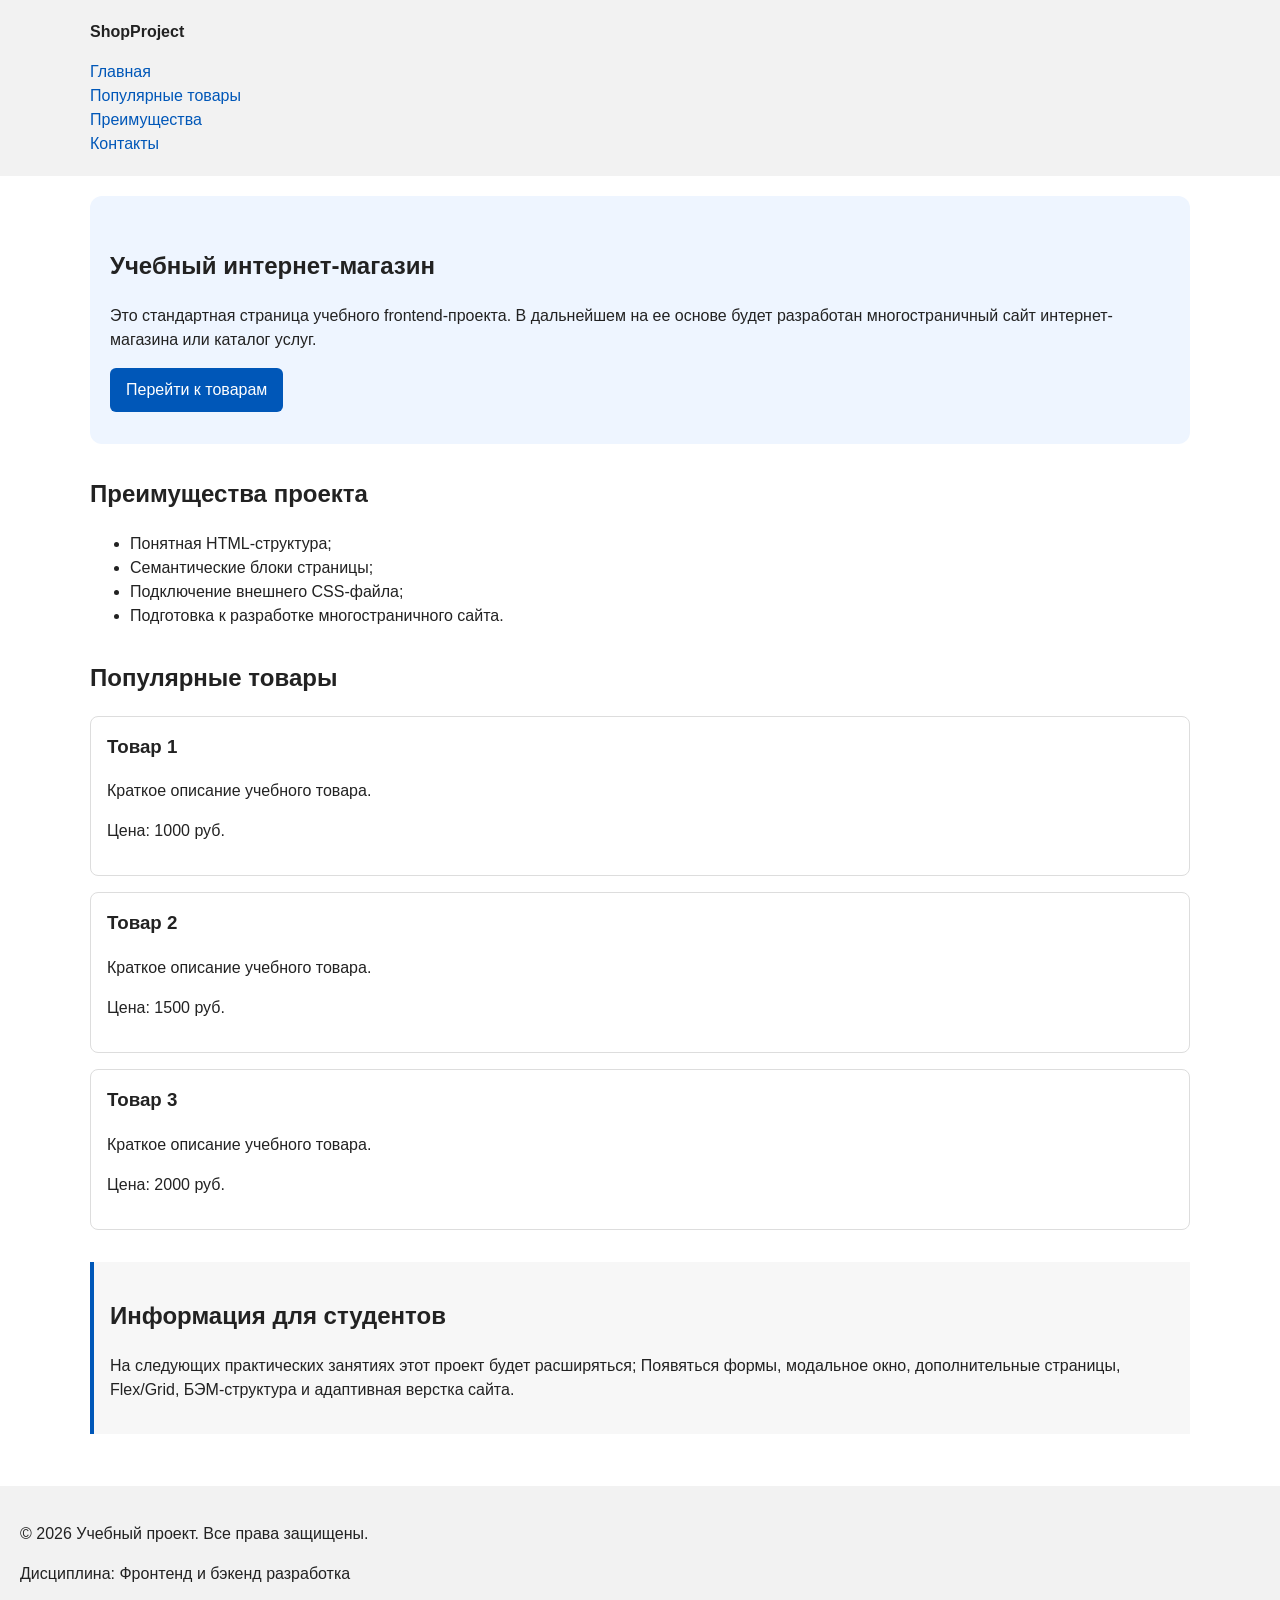
==== index.html @ 4357ee32 "feat: add semantic HTML structure and base CSS styles." ====
<!DOCTYPE html>
<html lang="ru">
<head>
    <meta charset="UTF-8">
    <meta name="viewport" content="width=device-width, initial-scale=1.0">
    <title>Каталог товаров</title>
    <link rel="stylesheet" href="css/style.css">
</head>
<body>
    <header>
        <div class="site-header">
            <a class="site-logo" href="index.html">ShopProject</a>
            <nav class="site-nav" aria-label="Основная навигация">
                <ul class="site-nav list">
                    <li><a href="index.html">Главная</a></li>
                    <li><a href="#popular">Популярные товары</a></li>
                    <li><a href="#advantages">Преимущества</a></li>
                    <li><a href="#contacts">Контакты</a></li>
                </ul>
            </nav>
        </div>
    </header>
    <main>
        <section class="hero">
            <h1>
                Учебный интернет-магазин
            </h1>
            <p>
                Это стандартная страница учебного frontend-проекта. В дальнейшем на ее основе будет разработан многостраничный сайт интернет-магазина или каталог услуг.
            </p>
            <a class="button" href="#popular">Перейти к товарам</a>
        </section>
        <section class="section" id="advantages">
            <h2>Преимущества проекта</h2>
            <ul class="advantages-list">
                <li>Понятная HTML-структура;</li>
                <li>Семантические блоки страницы;</li>
                <li>Подключение внешнего CSS-файла;</li>
                <li>Подготовка к разработке многостраничного сайта.</li>

            </ul>
        </section>
        <section class="section" id="popular">
            <h2>Популярные товары</h2>
            <article class="product-card">
                <h3>Товар 1</h3>
                <p>Краткое описание учебного товара.</p>
                <p>Цена: 1000 руб.</p>
            </article>
            <article class="product-card">
                <h3>Товар 2</h3>
                <p>Краткое описание учебного товара.</p>
                <p>Цена: 1500 руб.</p>
            </article>
            <article class="product-card">
                <h3>Товар 3</h3>
                <p>Краткое описание учебного товара.</p>
                <p>Цена: 2000 руб.</p>
            </article>
        </section>
        <aside class="aside-info">
            <h2>Информация для студентов</h2>
            <p>
                На следующих практических занятиях этот проект будет расширяться; Появяться формы, модальное окно, дополнительные страницы, Flex/Grid, БЭМ-структура и адаптивная верстка сайта.
            </p>
        </aside>
    </main>
    <footer id="contacts">
        <p>&copy; 2026 Учебный проект. Все права защищены.</p>
        <p>Дисциплина: Фронтенд и бэкенд разработка</p>
    </footer>
</body>
</html>
---- css/style.css ----
/* 
Универсальное правило для всех элементов страницы. 
Border-box делает рассчет размеров элементов более понятным: 
width включает в себя content, padding и border.
*/
* {
    box-sizing: border-box;
}

body {
    margin: 0;
    font-family: Arial, sans-serif;
    line-height: 1.5;
    color: #222;
    background-color: #fff;
    
}

header,
main, 
footer {
    padding: 20px;
}

header{
    background-color: #f2f2f2;

}

footer{
    background-color: #f2f2f2;
}


.site-header{
    max-width: 1100px;
    margin: 0 auto;
}

.site-logo{
    font-weight: bold;
    text-decoration: none;
    color: #222222;
}

.site-nav.list{
    padding: 0;
    margin: 16px 0 0;
    list-style: none;
}

.site-nav.list a{
    color: #0057b8;
    text-decoration: none;
}

.site-nav.list a:hover{
    text-decoration: underline;
}

.hero{
    max-width: 1100px;
    margin: 0 auto 32px;
    padding: 32px 20px;
    background-color: #eef5ff;
    border-radius: 12px;
}

.section{
    max-width: 1100px;
    margin: 0 auto 32px;
}
.section h2{
    margin-top: 0;
}

.product-card{
    margin-bottom: 16px;
    padding: 16px;
    border: 1px solid #ddd;
    border-radius: 8px;
    background-color: #fff;
}

.product-card h3{
    margin-top: 0;
}

.button {
    display: inline-block;
    padding: 10px 16px;
    color: #fff;
    background-color: #0057b8;
    text-decoration: none;
    border-radius: 6px;
}

.button:hover{
    background-color: #003f86;
}

.aside-info{
    max-width: 1100px;
    margin: 0 auto 32px;
    padding: 16px;
    border-left: 4px solid #0057b8;
    background-color: #f7f7f7;

}
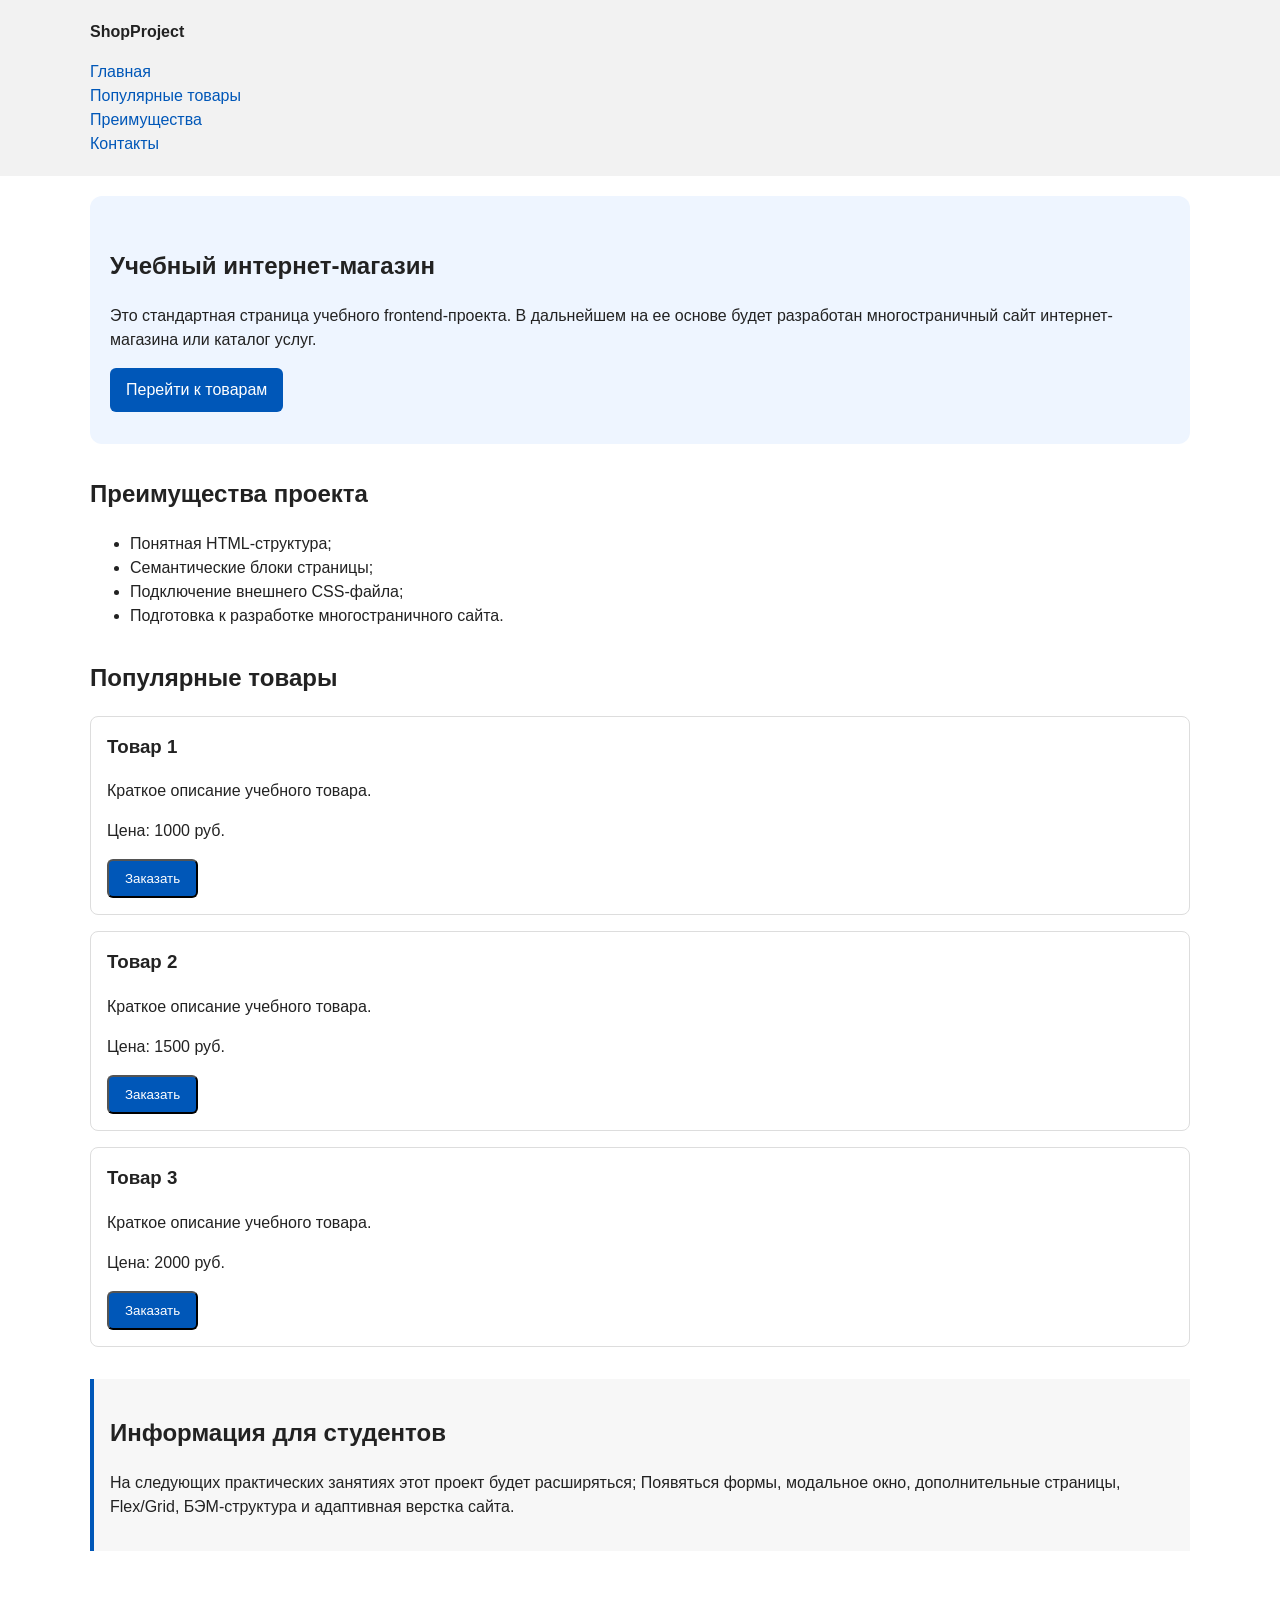
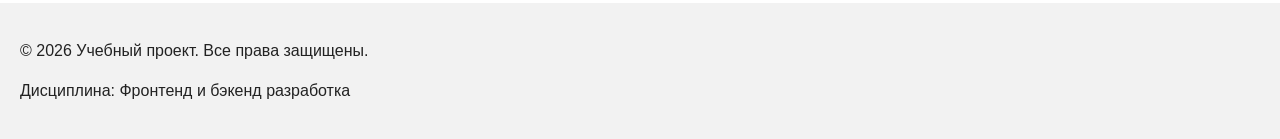
==== commit 07f0609d: "feat: add order form modal and validation" ====
--- a/index.html
+++ b/index.html
@@ -5,6 +5,7 @@
     <meta name="viewport" content="width=device-width, initial-scale=1.0">
     <title>Каталог товаров</title>
     <link rel="stylesheet" href="css/style.css">
+    <script src="js/main.js" defer></script>
 </head>
 <body>
     <header>
@@ -46,16 +47,19 @@
                 <h3>Товар 1</h3>
                 <p>Краткое описание учебного товара.</p>
                 <p>Цена: 1000 руб.</p>
+                <button class="button product-card__button" type="button" data-product="Товар 1">Заказать</button>
             </article>
             <article class="product-card">
                 <h3>Товар 2</h3>
                 <p>Краткое описание учебного товара.</p>
                 <p>Цена: 1500 руб.</p>
+                <button class="button product-card__button" type="button" data-product="Товар 2">Заказать</button>
             </article>
             <article class="product-card">
                 <h3>Товар 3</h3>
                 <p>Краткое описание учебного товара.</p>
                 <p>Цена: 2000 руб.</p>
+                <button class="button product-card__button" type="button" data-product="Товар 3">Заказать</button>
             </article>
         </section>
         <aside class="aside-info">
@@ -69,5 +73,80 @@
         <p>&copy; 2026 Учебный проект. Все права защищены.</p>
         <p>Дисциплина: Фронтенд и бэкенд разработка</p>
     </footer>
+    <dialog class="order-dialog" id="order-dialog" aria-labelledby="order-dialog-title">
+        <h2 id="order-dialog-title">Оформление заявки</h2>
+        <form class="order-form" id="order-form" action="#" method="post" novalidate>
+            <input id="selected-product" name="selected-product" type="hidden">
+            <div class="form-field">
+                <label for="order-name">Имя</label>
+                <input id="order-name"
+                 name="name" 
+                 type="text" 
+                 placeholder="Введите ваше имя"
+                 minlength="2"
+                 autocomplete="given-name"
+                 required>
+            </div>
+            <div class="form-field">
+                <label for="order-email">Email</label>
+                <input id="order-email"
+                 name="email"
+                 type="email"
+                 placeholder="example@mail.ru"
+                 autocomplete="email"
+                 required>
+            </div>
+            <div class="form-field">
+                <label for="order-phone">Телефон</label>
+                <input id="order-phone"
+                 name="phone"
+                 type="tel"
+                 placeholder="+7 (999) 999-99-99"
+                 pattern="\+7 \(\d{3}\) \d{3}-\d{2}-\d{2}"
+                 autocomplete="tel"
+                 required>
+                 <small>Формат: +7 (999) 999-99-99</small>
+            </div>
+            <div class="form-field">
+                <label for="order-date">Дата связи</label>
+                <input id="order-date"
+                 name="date"
+                 type="date"
+                 required>
+            </div>
+            <div class="form-field">
+                <label for="order-topic">Тема заявки</label>
+                <select id="order-topic" name="topic" required>
+                    <option value="">Выберите тему</option>
+                    <option value="product">Заказ товара</option>
+                    <option value="consultation">Консультации</option>
+                    <option value="delivery">Доставка</option>
+                </select>
+            </div>
+            <div class="form-field">
+                <label for="order-comment">Комментарий</label>
+                <textarea
+                 id="order-comment" 
+                name="comment"
+                rows="4"
+                 placeholder="Укажите дополнительную информацию"></textarea>
+            </div>
+            <div class="form-field form-field--checkbox">
+                <label>
+                    <input id="order-agreement" 
+                    type="checkbox"
+                     name="agreement" required>
+                    Я согласен на обработку персональных данных
+                </label>
+            </div>
+            <div class="form-actions">
+                <button type="button" id="close-order-dialog">Закрыть</button>
+                <button type="submit">Отправить заявку</button>
+            </div>
+        </form>
+    </dialog>
+    <p class="success-message" id="success-message" hidden>
+        Ваша заявка успешно отправлена!
+    </p>
 </body>
 </html>
--- a/css/style.css
+++ b/css/style.css
@@ -106,4 +106,106 @@
     border-left: 4px solid #0057b8;
     background-color: #f7f7f7;
 
-}+}
+
+/*
+  Модальное окно.
+  Элемент dialog сам умеет открываться поверх страницы.
+*/
+.order-dialog {
+  width: min(100% - 32px, 560px);
+  padding: 24px;
+  border: none;
+  border-radius: 12px;
+}
+
+/*
+  Затемнение фона за модальным окном.
+*/
+.order-dialog::backdrop {
+  background-color: rgba(0, 0, 0, 0.5);
+}
+
+/*
+  Поле формы.
+  Каждый блок получает нижний отступ.
+*/
+.form-field {
+  margin-bottom: 16px;
+}
+
+/*
+  Подпись поля.
+*/
+.form-field label {
+  display: block;
+  margin-bottom: 6px;
+}
+
+/*
+  Основные поля формы.
+*/
+.form-field input,
+.form-field select,
+.form-field textarea {
+  width: 100%;
+  padding: 10px 12px;
+  border: 1px solid #cccccc;
+  border-radius: 6px;
+  font: inherit;
+}
+
+/*
+  Checkbox не должен занимать всю ширину.
+*/
+.form-field input[type="checkbox"] {
+  width: auto;
+}
+
+/*
+  Подсказка под полем телефона.
+*/
+.form-field small {
+  display: block;
+  margin-top: 4px;
+  color: #666666;
+}
+
+/*
+  Видимый фокус для клавиатурной навигации.
+*/
+.form-field input:focus-visible,
+.form-field select:focus-visible,
+.form-field textarea:focus-visible,
+.form-actions button:focus-visible {
+  outline: 2px solid #0057b8;
+  outline-offset: 2px;
+}
+
+/*
+  Подсветка ошибочных полей.
+  Атрибут aria-invalid будет добавляться через JavaScript.
+*/
+[aria-invalid="true"] {
+  border-color: #b00020;
+}
+
+/*
+  Кнопки формы.
+*/
+.form-actions {
+  display: flex;
+  gap: 12px;
+  margin-top: 20px;
+}
+
+/*
+  Сообщение об успешной отправке.
+*/
+.success-message {
+  max-width: 1100px;
+  margin: 24px auto;
+  padding: 16px;
+  border-left: 4px solid #168a2f;
+  background-color: #eefaf0;
+}
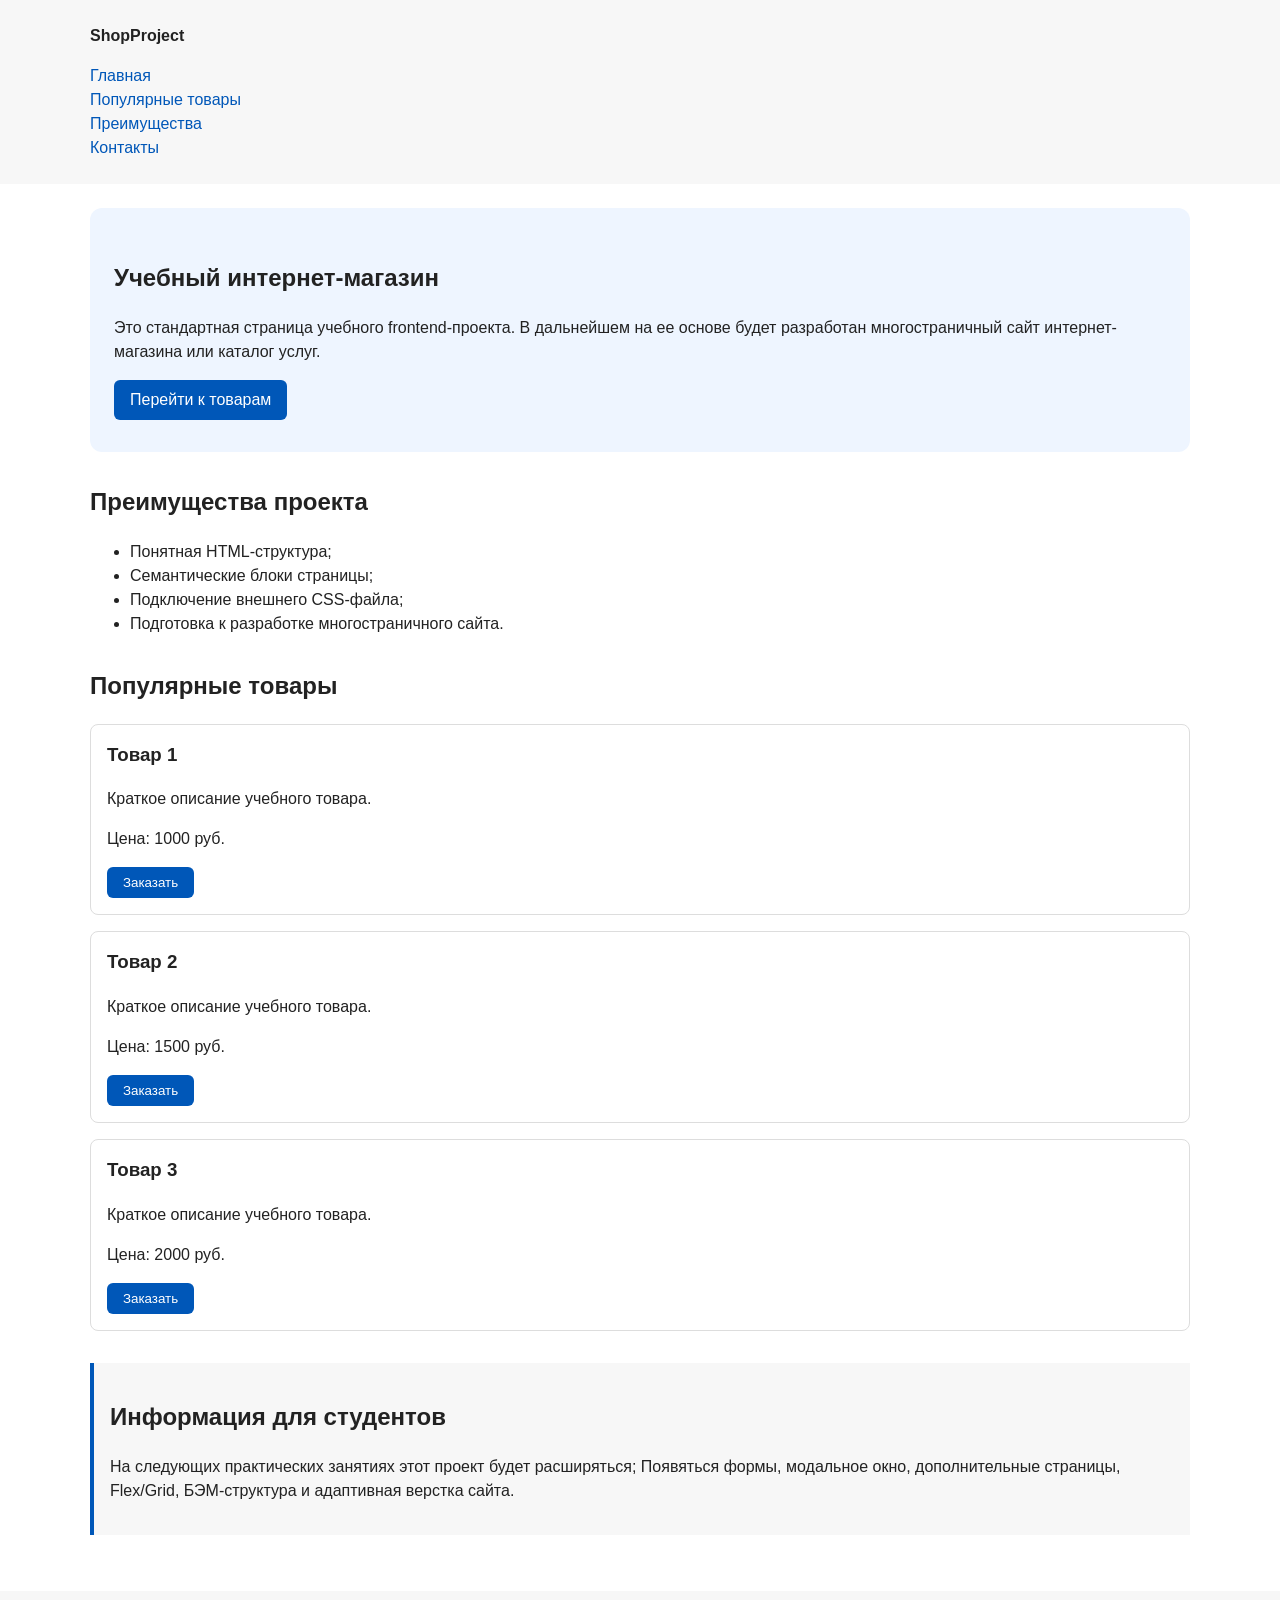
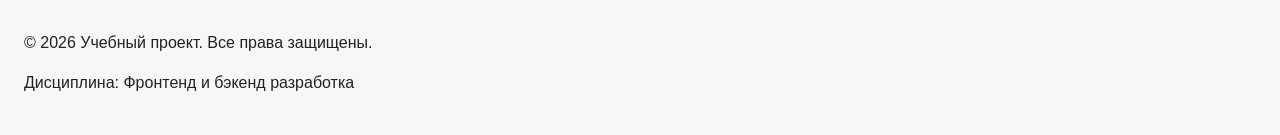
==== commit 870c9eb0: "correct commit" ====
--- a/index.html
+++ b/index.html
@@ -80,39 +80,39 @@
             <div class="form-field">
                 <label for="order-name">Имя</label>
                 <input id="order-name"
-                 name="name" 
-                 type="text" 
-                 placeholder="Введите ваше имя"
-                 minlength="2"
-                 autocomplete="given-name"
-                 required>
+                name="name"
+                type="text"
+                placeholder="Введите ваше имя"
+                minlength="2"
+                autocomplete="given-name"
+                required>
             </div>
             <div class="form-field">
                 <label for="order-email">Email</label>
                 <input id="order-email"
-                 name="email"
-                 type="email"
-                 placeholder="example@mail.ru"
-                 autocomplete="email"
-                 required>
+                name="email"
+                type="email"
+                placeholder="example@mail.ru"
+                autocomplete="email"
+                required>
             </div>
             <div class="form-field">
                 <label for="order-phone">Телефон</label>
                 <input id="order-phone"
-                 name="phone"
-                 type="tel"
-                 placeholder="+7 (999) 999-99-99"
-                 pattern="\+7 \(\d{3}\) \d{3}-\d{2}-\d{2}"
-                 autocomplete="tel"
-                 required>
-                 <small>Формат: +7 (999) 999-99-99</small>
+                name="phone"
+                type="tel"
+                placeholder="+7 (999) 999-99-99"
+                pattern="\+7 \(\d{3}\) \d{3}-\d{2}-\d{2}"
+                autocomplete="tel"
+                required>
+                <small>Формат: +7 (999) 999-99-99</small>
             </div>
             <div class="form-field">
                 <label for="order-date">Дата связи</label>
                 <input id="order-date"
-                 name="date"
-                 type="date"
-                 required>
+                name="date"
+                type="date"
+                required>
             </div>
             <div class="form-field">
                 <label for="order-topic">Тема заявки</label>
@@ -126,16 +126,16 @@
             <div class="form-field">
                 <label for="order-comment">Комментарий</label>
                 <textarea
-                 id="order-comment" 
+                id="order-comment" 
                 name="comment"
                 rows="4"
-                 placeholder="Укажите дополнительную информацию"></textarea>
+                placeholder="Укажите дополнительную информацию"></textarea>
             </div>
             <div class="form-field form-field--checkbox">
                 <label>
                     <input id="order-agreement" 
                     type="checkbox"
-                     name="agreement" required>
+                    name="agreement" required>
                     Я согласен на обработку персональных данных
                 </label>
             </div>
--- a/css/style.css
+++ b/css/style.css
@@ -1,37 +1,93 @@
-/* 
-Универсальное правило для всех элементов страницы. 
-Border-box делает рассчет размеров элементов более понятным: 
-width включает в себя content, padding и border.
-*/
+/* ===============================
+   1. Переменные проекта
+   =============================== */
+
+
+
+:root{
+  /* Основные цвета проекта */
+  --color-bg: #ffffff;
+  --color-text: #222222;
+  --color-muted: #666666;
+  --color-primary: #0057b8;
+  --color-primary-dark: #003f86;
+  --color-border: #dddddd;
+  --color-surface: #f7f7f7;
+  --color-surface-accent: #eef5ff;
+  --color-danger: #b00020;
+  --color-success: #168a2f;
+  --color-success-bg: #eefaf0;
+  --color-white: #ffffff;
+
+  /* Отступы */
+  --space-xs: 4px;
+  --space-sm: 8px;
+  --space-md: 16px;
+  --space-lg: 24px;
+  --space-xl: 32px;
+
+  /* Скругления */
+  --radius-sm: 6px;
+  --radius-md: 8px;
+  --radius-lg: 12px;
+
+  /* Размеры */
+  --container-width: 1100px;
+
+}
+
+
+
+
+
+   /* ===============================
+   2. Базовые стили
+   =============================== */
 * {
     box-sizing: border-box;
 }
 
 body {
-    margin: 0;
-    font-family: Arial, sans-serif;
-    line-height: 1.5;
-    color: #222;
-    background-color: #fff;
-    
-}
-
+  margin: 0;
+  font-family: Arial, sans-serif;
+  line-height: 1.5;
+  color: var(--color-text);
+  background-color: var(--color-bg);
+}
+/* ===============================
+   3. Общие элементы интерфейса
+   =============================== */
 header,
 main, 
 footer {
-    padding: 20px;
+    padding: var(--space-lg);
 }
 
 header{
-    background-color: #f2f2f2;
+    background-color: var(--color-surface);
 
 }
 
 footer{
-    background-color: #f2f2f2;
-}
-
-
+    background-color: var(--color-surface);
+}
+
+a {
+  color: var(--color-primary);
+}
+
+a:hover {
+  color: var(--color-primary-dark);
+}
+
+a:focus-visible {
+  outline: 2px solid var(--color-primary);
+  outline-offset: 3px;
+}
+
+/* ===============================
+   4. Компоненты страницы
+   =============================== */
 .site-header{
     max-width: 1100px;
     margin: 0 auto;
@@ -58,136 +114,135 @@
     text-decoration: underline;
 }
 
-.hero{
-    max-width: 1100px;
-    margin: 0 auto 32px;
-    padding: 32px 20px;
-    background-color: #eef5ff;
-    border-radius: 12px;
-}
-
-.section{
-    max-width: 1100px;
-    margin: 0 auto 32px;
-}
-.section h2{
-    margin-top: 0;
-}
-
-.product-card{
-    margin-bottom: 16px;
-    padding: 16px;
-    border: 1px solid #ddd;
-    border-radius: 8px;
-    background-color: #fff;
-}
-
-.product-card h3{
-    margin-top: 0;
-}
+.hero {
+  max-width: var(--container-width);
+  margin: 0 auto var(--space-xl);
+  padding: var(--space-xl) var(--space-lg);
+  background-color: var(--color-surface-accent);
+  border-radius: var(--radius-lg);
+}
+
+.section {
+  max-width: var(--container-width);
+  margin: 0 auto var(--space-xl);
+}
+
+.section h2 {
+  margin-top: 0;
+}
+
+.product-card {
+  margin-bottom: var(--space-md);
+  padding: var(--space-md);
+  border: 1px solid var(--color-border);
+  border-radius: var(--radius-md);
+  background-color: var(--color-bg);
+}
+
+.product-card:hover {
+  border-color: var(--color-primary);
+}
+
+.product-card h3 {
+  margin-top: 0;
+}
+
 
 .button {
-    display: inline-block;
-    padding: 10px 16px;
-    color: #fff;
-    background-color: #0057b8;
-    text-decoration: none;
-    border-radius: 6px;
-}
-
-.button:hover{
-    background-color: #003f86;
-}
-
-.aside-info{
-    max-width: 1100px;
-    margin: 0 auto 32px;
-    padding: 16px;
-    border-left: 4px solid #0057b8;
-    background-color: #f7f7f7;
-
-}
-
-/*
-  Модальное окно.
-  Элемент dialog сам умеет открываться поверх страницы.
-*/
+  display: inline-block;
+  padding: var(--space-sm) var(--space-md);
+  color: var(--color-white);
+  background-color: var(--color-primary);
+  text-decoration: none;
+  border: none;
+  border-radius: var(--radius-sm);
+  cursor: pointer;
+}
+
+.button:hover {
+  background-color: var(--color-primary-dark);
+  color: var(--color-white);
+}
+
+.button:focus-visible {
+  outline: 2px solid var(--color-primary);
+  outline-offset: 3px;
+}
+
+.button:disabled {
+  opacity: 0.6;
+  cursor: not-allowed;
+}
+
+.aside-info {
+  max-width: var(--container-width);
+  margin: 0 auto var(--space-xl);
+  padding: var(--space-md);
+  border-left: 4px solid var(--color-primary);
+  background-color: var(--color-surface);
+}
+
+
+/* ===============================
+   5. Форма и модальное окно
+   =============================== */
+
 .order-dialog {
   width: min(100% - 32px, 560px);
-  padding: 24px;
+  padding: var(--space-lg);
   border: none;
-  border-radius: 12px;
-}
-
-/*
-  Затемнение фона за модальным окном.
-*/
+  border-radius: var(--radius-lg);
+}
+
 .order-dialog::backdrop {
   background-color: rgba(0, 0, 0, 0.5);
 }
 
-/*
-  Поле формы.
-  Каждый блок получает нижний отступ.
-*/
 .form-field {
-  margin-bottom: 16px;
-}
-
-/*
-  Подпись поля.
-*/
+  margin-bottom: var(--space-md);
+}
+
 .form-field label {
   display: block;
-  margin-bottom: 6px;
-}
-
-/*
-  Основные поля формы.
-*/
+  margin-bottom: var(--space-xs);
+}
+
 .form-field input,
 .form-field select,
 .form-field textarea {
   width: 100%;
   padding: 10px 12px;
-  border: 1px solid #cccccc;
-  border-radius: 6px;
+  border: 1px solid var(--color-border);
+  border-radius: var(--radius-sm);
   font: inherit;
 }
 
-/*
-  Checkbox не должен занимать всю ширину.
-*/
 .form-field input[type="checkbox"] {
   width: auto;
 }
 
-/*
-  Подсказка под полем телефона.
-*/
 .form-field small {
   display: block;
-  margin-top: 4px;
-  color: #666666;
-}
-
-/*
-  Видимый фокус для клавиатурной навигации.
-*/
+  margin-top: var(--space-xs);
+  color: var(--color-muted);
+}
+
+.form-field input:hover,
+.form-field select:hover,
+.form-field textarea:hover {
+  border-color: var(--color-primary);
+}
+
 .form-field input:focus-visible,
 .form-field select:focus-visible,
 .form-field textarea:focus-visible,
 .form-actions button:focus-visible {
-  outline: 2px solid #0057b8;
-  outline-offset: 2px;
-}
-
-/*
-  Подсветка ошибочных полей.
-  Атрибут aria-invalid будет добавляться через JavaScript.
-*/
+  outline: 2px solid var(--color-primary);
+  outline-offset: 3px;
+}
+
 [aria-invalid="true"] {
-  border-color: #b00020;
+  border-color: var(--color-danger);
 }
 
 /*
@@ -203,9 +258,9 @@
   Сообщение об успешной отправке.
 */
 .success-message {
-  max-width: 1100px;
-  margin: 24px auto;
-  padding: 16px;
-  border-left: 4px solid #168a2f;
-  background-color: #eefaf0;
-}
+  max-width: var(--container-width);
+  margin: var(--space-lg) auto;
+  padding: var(--space-md);
+  border-left: 4px solid var(--color-success);
+  background-color: var(--color-success-bg);
+}
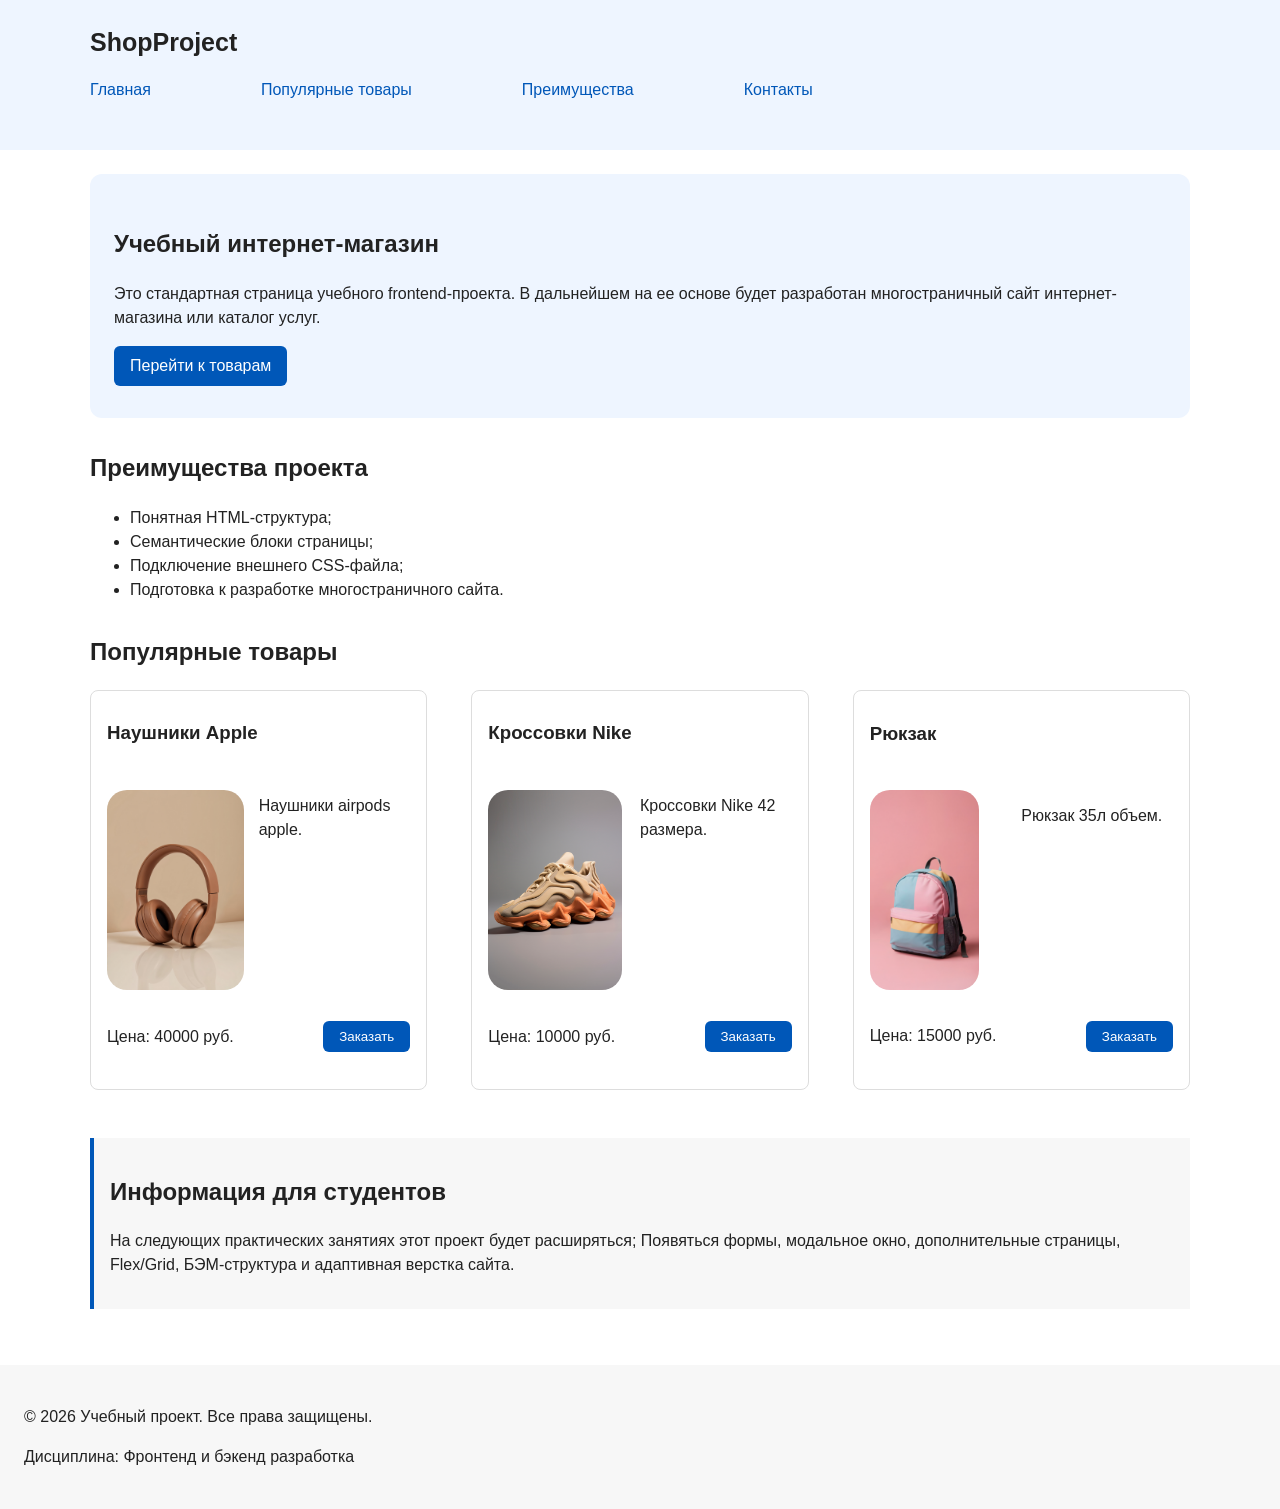
==== commit afe388f4: "kr1" ====
--- a/index.html
+++ b/index.html
@@ -8,7 +8,7 @@
     <script src="js/main.js" defer></script>
 </head>
 <body>
-    <header>
+    <header class="header">
         <div class="site-header">
             <a class="site-logo" href="index.html">ShopProject</a>
             <nav class="site-nav" aria-label="Основная навигация">
@@ -21,7 +21,8 @@
             </nav>
         </div>
     </header>
-    <main>
+    <main class="main">
+        <div class="top__space"></div>
         <section class="hero">
             <h1>
                 Учебный интернет-магазин
@@ -43,24 +44,32 @@
         </section>
         <section class="section" id="popular">
             <h2>Популярные товары</h2>
-            <article class="product-card">
-                <h3>Товар 1</h3>
-                <p>Краткое описание учебного товара.</p>
-                <p>Цена: 1000 руб.</p>
-                <button class="button product-card__button" type="button" data-product="Товар 1">Заказать</button>
-            </article>
-            <article class="product-card">
-                <h3>Товар 2</h3>
-                <p>Краткое описание учебного товара.</p>
-                <p>Цена: 1500 руб.</p>
-                <button class="button product-card__button" type="button" data-product="Товар 2">Заказать</button>
-            </article>
-            <article class="product-card">
-                <h3>Товар 3</h3>
-                <p>Краткое описание учебного товара.</p>
-                <p>Цена: 2000 руб.</p>
-                <button class="button product-card__button" type="button" data-product="Товар 3">Заказать</button>
-            </article>
+            <div class="popular-cards__section">
+                <article class="product-card">
+                    <h3 class="product-card__title">Наушники Apple</h3>
+                    <img class="product-card__image" src="./images/close-up-headphones-detail.jpg">
+                    <div class="space"></div>
+                    <p class="product-class__description">Наушники airpods apple.</p>
+                    <p class="product-card__price">Цена: 40000 руб.</p>
+                    <button class="button product-card__button" type="button" data-product="Товар 1">Заказать</button>
+                </article>
+                <article class="product-card">
+                    <h3 class="product-card__title">Кроссовки Nike</h3>  
+                    <img class="product-card__image" src="./images/close-up-futuristic-sneakers.jpg">
+                    <div class="space"></div>
+                    <p class="product-class__description">Кроссовки Nike 42 размера.</p>
+                    <p class="product-card__price">Цена: 10000 руб.</p>
+                    <button class="button product-card__button" type="button" data-product="Товар 2">Заказать</button>
+                </article>
+                <article class="product-card">
+                    <h3 class="product-card__title">Рюкзак</h3>
+                    <img class="product-card__image" src="./images/colorful-pastel-backpack-pink-background.jpg">
+                    <div class="space"></div>
+                    <p class="product-class__description">Рюкзак 35л объем.</p>
+                    <p class="product-card__price">Цена: 15000 руб.</p>
+                    <button class="button product-card__button" type="button" data-product="Товар 3">Заказать</button>
+                </article>
+            </div>
         </section>
         <aside class="aside-info">
             <h2>Информация для студентов</h2>
--- a/css/style.css
+++ b/css/style.css
@@ -66,6 +66,7 @@
 header{
     background-color: var(--color-surface);
 
+
 }
 
 footer{
@@ -88,15 +89,39 @@
 /* ===============================
    4. Компоненты страницы
    =============================== */
+
+.list{
+  display: flex;
+  justify-content: flex-start;
+  gap: 10%;
+  margin-top: 20px;
+}
+
+.header{
+    position: fixed;
+    background-color: var(--color-surface-accent);
+    width: 100vw;
+    height: 150px;
+
+}
+
 .site-header{
+    height: 100%;
     max-width: 1100px;
     margin: 0 auto;
+    background-color: var(--color-surface-accent);
+}
+
+.top__space{
+  height: 150px;
+  width: 100vw;
 }
 
 .site-logo{
     font-weight: bold;
     text-decoration: none;
     color: #222222;
+    font-size: 25px;
 }
 
 .site-nav.list{
@@ -182,6 +207,51 @@
   background-color: var(--color-surface);
 }
 
+.popular-cards__section{
+  display: flex;
+  justify-content: space-between;
+  gap: 4%;
+}
+
+.product-card{
+  display: grid;
+  place-items: left;
+  align-items: center;
+  grid-template-rows: 1fr 1fr 1fr 1fr 1fr;
+  grid-template-columns: 1fr 1fr;
+  height: 400px;
+  width: 33%;
+}
+
+.product-card__title{
+  grid-row: 1 / 2;
+}
+
+.product-card__description{
+  grid-row: 2 / 5;
+  grid-column: 2 / 3;
+}
+.product-card__price{
+  grid-row: 5 / 6;
+  grid-column: 1 / 2;
+}
+.product-card__button{
+  grid-row: 5 / 6;
+  grid-column: 2 / 3;
+  justify-self: end;
+}
+
+.product-card__image{
+  grid-row: 2 / 5;
+  background-size: cover;
+  height: 200px;
+  border-radius: 20px;
+
+}
+.space{
+  grid-column: 2 / 3;
+  grid-row: 1 / 2;
+}
 
 /* ===============================
    5. Форма и модальное окно
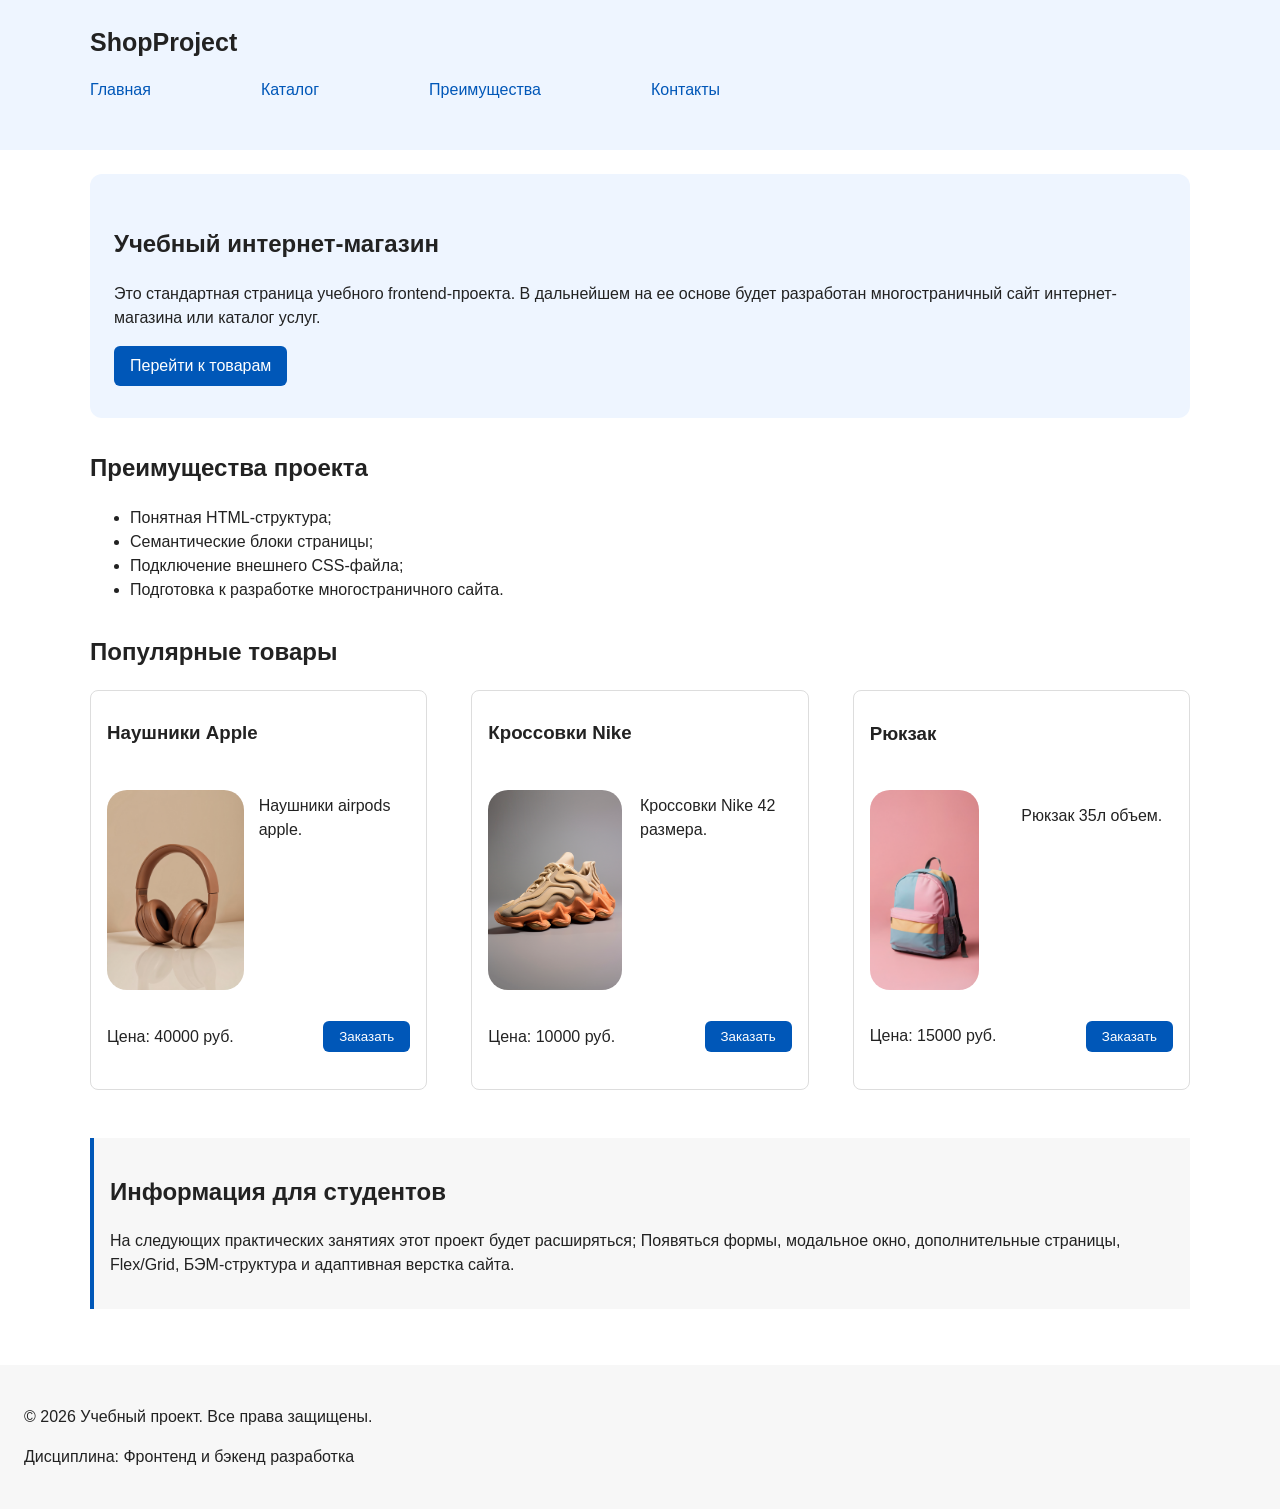
==== commit 736186d8: "correct commit: fixed bugs" ====
--- a/index.html
+++ b/index.html
@@ -14,7 +14,7 @@
             <nav class="site-nav" aria-label="Основная навигация">
                 <ul class="site-nav list">
                     <li><a href="index.html">Главная</a></li>
-                    <li><a href="#popular">Популярные товары</a></li>
+                    <li><a href="catalog.html">Каталог</a></li>
                     <li><a href="#advantages">Преимущества</a></li>
                     <li><a href="#contacts">Контакты</a></li>
                 </ul>
@@ -78,7 +78,7 @@
             </p>
         </aside>
     </main>
-    <footer id="contacts">
+    <footer id="contacts" class="footer">
         <p>&copy; 2026 Учебный проект. Все права защищены.</p>
         <p>Дисциплина: Фронтенд и бэкенд разработка</p>
     </footer>
--- a/css/style.css
+++ b/css/style.css
@@ -98,18 +98,21 @@
 }
 
 .header{
-    position: fixed;
-    background-color: var(--color-surface-accent);
-    width: 100vw;
-    height: 150px;
-
+  position: fixed;
+  background-color: var(--color-surface-accent);
+  width: 100vw;
+  height: 150px;
+}
+
+body{
+  overflow-x: hidden;
 }
 
 .site-header{
-    height: 100%;
-    max-width: 1100px;
-    margin: 0 auto;
-    background-color: var(--color-surface-accent);
+  height: 100%;
+  max-width: 1100px;
+  margin: 0 auto;
+  background-color: var(--color-surface-accent);
 }
 
 .top__space{
@@ -118,25 +121,25 @@
 }
 
 .site-logo{
-    font-weight: bold;
-    text-decoration: none;
-    color: #222222;
-    font-size: 25px;
+  font-weight: bold;
+  text-decoration: none;
+  color: #222222;
+  font-size: 25px;
 }
 
 .site-nav.list{
-    padding: 0;
-    margin: 16px 0 0;
-    list-style: none;
+  padding: 0;
+  margin: 16px 0 0;
+  list-style: none;
 }
 
 .site-nav.list a{
-    color: #0057b8;
-    text-decoration: none;
+  color: #0057b8;
+  text-decoration: none;
 }
 
 .site-nav.list a:hover{
-    text-decoration: underline;
+  text-decoration: underline;
 }
 
 .hero {
@@ -251,6 +254,10 @@
 .space{
   grid-column: 2 / 3;
   grid-row: 1 / 2;
+}
+
+.footer{
+  padding: var(--space-lg);
 }
 
 /* ===============================
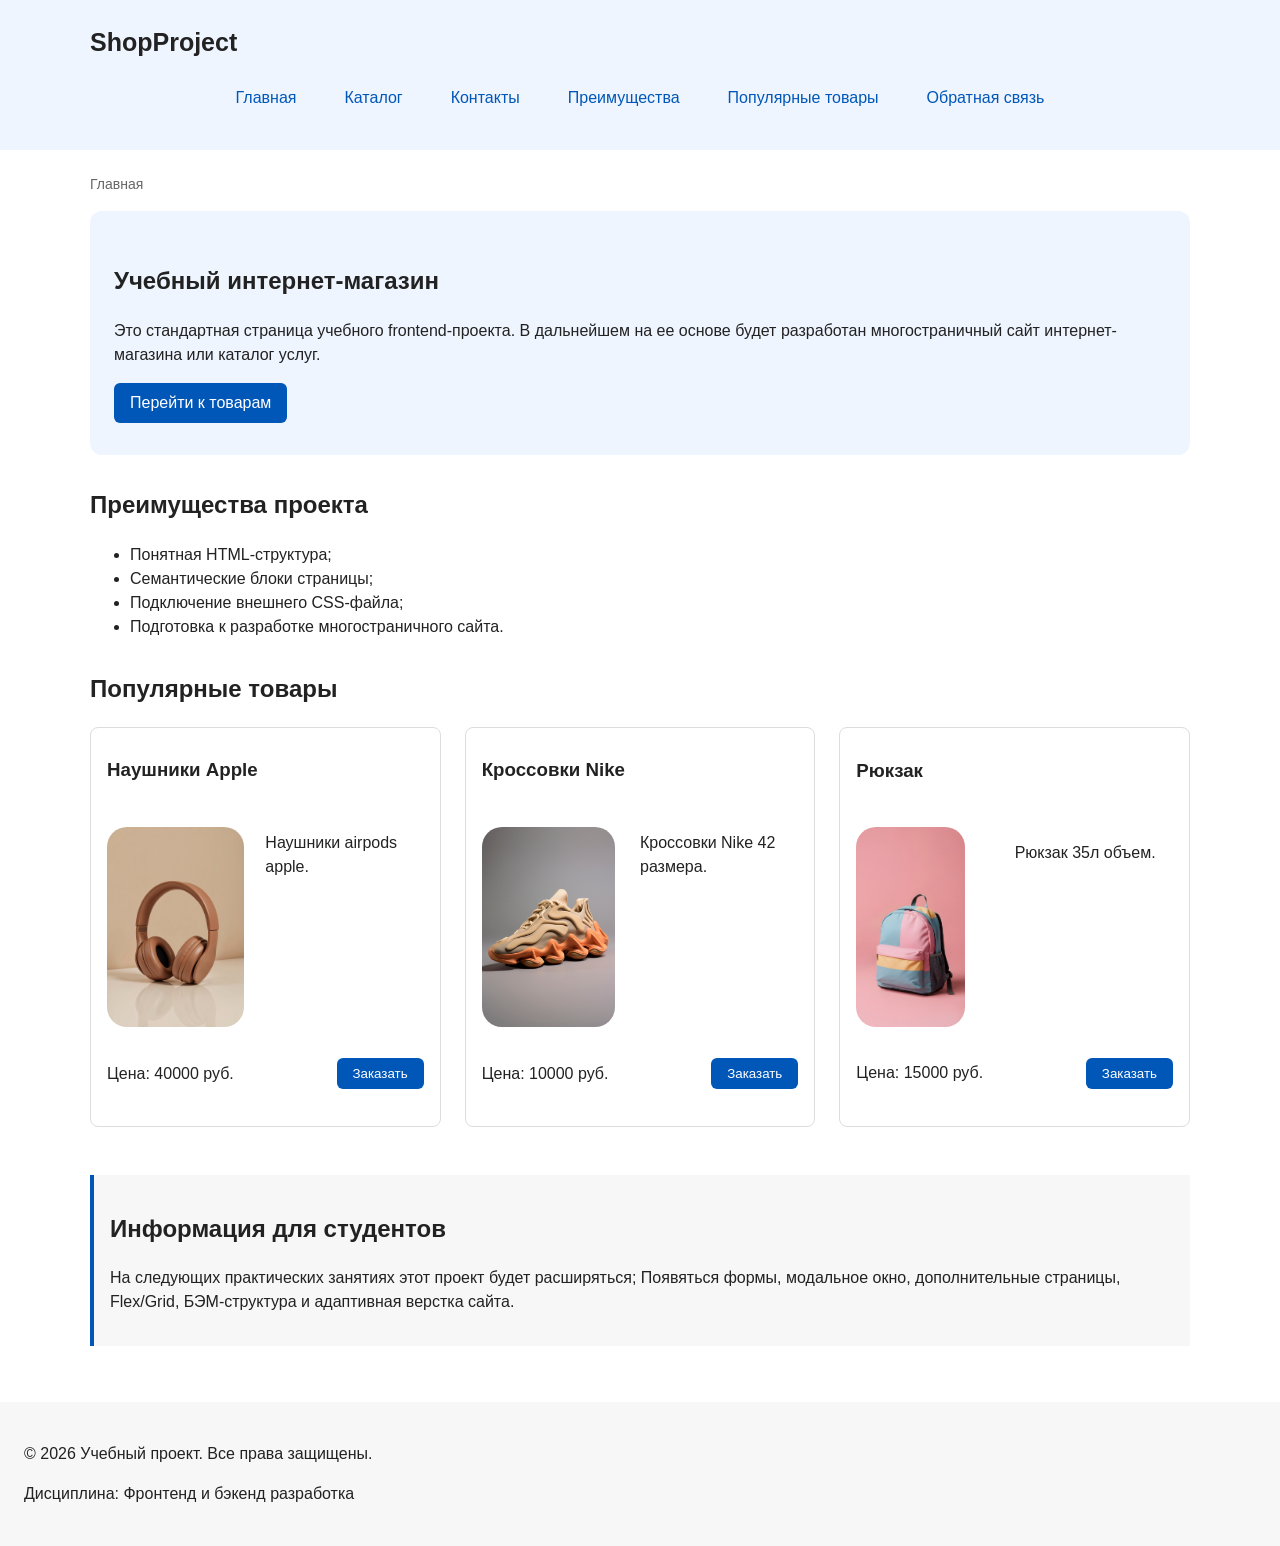
==== commit b029b643: "feat: add flex navigation and grid catalog layout" ====
--- a/index.html
+++ b/index.html
@@ -12,17 +12,22 @@
         <div class="site-header">
             <a class="site-logo" href="index.html">ShopProject</a>
             <nav class="site-nav" aria-label="Основная навигация">
-                <ul class="site-nav list">
+                <ul class="site-nav__list">
                     <li><a href="index.html">Главная</a></li>
                     <li><a href="catalog.html">Каталог</a></li>
+                    <li><a href="contacts.html">Контакты</a></li>
                     <li><a href="#advantages">Преимущества</a></li>
-                    <li><a href="#contacts">Контакты</a></li>
+                    <li><a href="#popular">Популярные товары</a></li>
+                    <li><a href="#contacts">Обратная связь</a></li>
                 </ul>
             </nav>
         </div>
     </header>
     <main class="main">
         <div class="top__space"></div>
+        <nav class="breadcrumbs" aria-label="Хлебные крошки">
+            <p style="color: var(--color-muted); margin: 0; padding: 0;">Главная</p>
+        </nav>
         <section class="hero">
             <h1>
                 Учебный интернет-магазин
@@ -44,7 +49,7 @@
         </section>
         <section class="section" id="popular">
             <h2>Популярные товары</h2>
-            <div class="popular-cards__section">
+            <div class="popular-cards__section products-grid">
                 <article class="product-card">
                     <h3 class="product-card__title">Наушники Apple</h3>
                     <img class="product-card__image" src="./images/close-up-headphones-detail.jpg">
--- a/css/style.css
+++ b/css/style.css
@@ -54,6 +54,10 @@
   color: var(--color-text);
   background-color: var(--color-bg);
 }
+
+html {
+  scroll-behavior: smooth;
+}
 /* ===============================
    3. Общие элементы интерфейса
    =============================== */
@@ -108,6 +112,11 @@
   overflow-x: hidden;
 }
 
+:target {
+  outline: 2px dashed var(--color-primary);
+  outline-offset: 4px;
+}
+
 .site-header{
   height: 100%;
   max-width: 1100px;
@@ -115,6 +124,30 @@
   background-color: var(--color-surface-accent);
 }
 
+.site-nav__list {
+  display: flex;
+  flex-wrap: wrap;
+  justify-content: center;
+  align-items: center;
+  gap: var(--space-md);
+  padding: 0;
+  margin: var(--space-md) 0 0;
+  list-style: none;
+}
+
+.site-nav__list a {
+  display: inline-block;
+  padding: var(--space-sm) var(--space-md);
+  color: var(--color-primary);
+  text-decoration: none;
+  border-radius: var(--radius-sm);
+}
+
+.site-nav__list a:hover {
+  color: var(--color-white);
+  background-color: var(--color-primary);
+}
+
 .top__space{
   height: 150px;
   width: 100vw;
@@ -127,20 +160,13 @@
   font-size: 25px;
 }
 
+
 .site-nav.list{
   padding: 0;
   margin: 16px 0 0;
   list-style: none;
 }
 
-.site-nav.list a{
-  color: #0057b8;
-  text-decoration: none;
-}
-
-.site-nav.list a:hover{
-  text-decoration: underline;
-}
 
 .hero {
   max-width: var(--container-width);
@@ -150,6 +176,37 @@
   border-radius: var(--radius-lg);
 }
 
+.breadcrumbs{
+  display: flex;
+  justify-content: flex-start;
+  gap: 2%;
+  max-width: var(--container-width);
+  margin: 0 auto var(--space-xl);
+}
+
+
+/* .breadcrumbs > *:not(:last-child)::after{
+  content: "→";
+  margin-left: 15%;
+  text-decoration: none;
+} */
+
+.breadcrumbs {
+  max-width: var(--container-width);
+  margin: 0 auto var(--space-md);
+  font-size: 14px;
+  color: var(--color-muted);
+}
+
+.breadcrumbs a {
+  color: var(--color-primary);
+}
+
+.breadcrumbs span::before {
+  content: " / ";
+  color: var(--color-muted);
+}
+
 .section {
   max-width: var(--container-width);
   margin: 0 auto var(--space-xl);
@@ -157,6 +214,12 @@
 
 .section h2 {
   margin-top: 0;
+}
+
+.products-grid {
+  display: grid;
+  grid-template-columns: repeat(3, 1fr);
+  gap: var(--space-lg);
 }
 
 .product-card {
@@ -210,10 +273,54 @@
   background-color: var(--color-surface);
 }
 
-.popular-cards__section{
-  display: flex;
-  justify-content: space-between;
-  gap: 4%;
+.filters-form {
+  display: grid;
+  gap: var(--space-md);
+}
+
+.filters-form fieldset {
+  margin: 0;
+  padding: var(--space-md);
+  border: 1px solid var(--color-border);
+  border-radius: var(--radius-sm);
+}
+
+.filters-form legend {
+  font-weight: 700;
+}
+
+.filters-form label {
+  display: block;
+  margin-bottom: var(--space-sm);
+}
+
+.filters-form input[type="number"] {
+  width: 100%;
+  padding: 8px 10px;
+  border: 1px solid var(--color-border);
+  border-radius: var(--radius-sm);
+  font: inherit;
+}
+
+
+.catalog-layout {
+  max-width: var(--container-width);
+  margin: 0 auto var(--space-xl);
+  display: grid;
+  grid-template-columns: 260px 1fr;
+  grid-template-areas: "filters products";
+  gap: var(--space-lg);
+}
+
+.catalog-filters {
+  grid-area: filters;
+  padding: var(--space-md);
+  border: 1px solid var(--color-border);
+  border-radius: var(--radius-md);
+  background-color: var(--color-surface);
+}
+.catalog-products {
+  grid-area: "products";
 }
 
 .product-card{
@@ -223,7 +330,7 @@
   grid-template-rows: 1fr 1fr 1fr 1fr 1fr;
   grid-template-columns: 1fr 1fr;
   height: 400px;
-  width: 33%;
+  width: 100%;
 }
 
 .product-card__title{
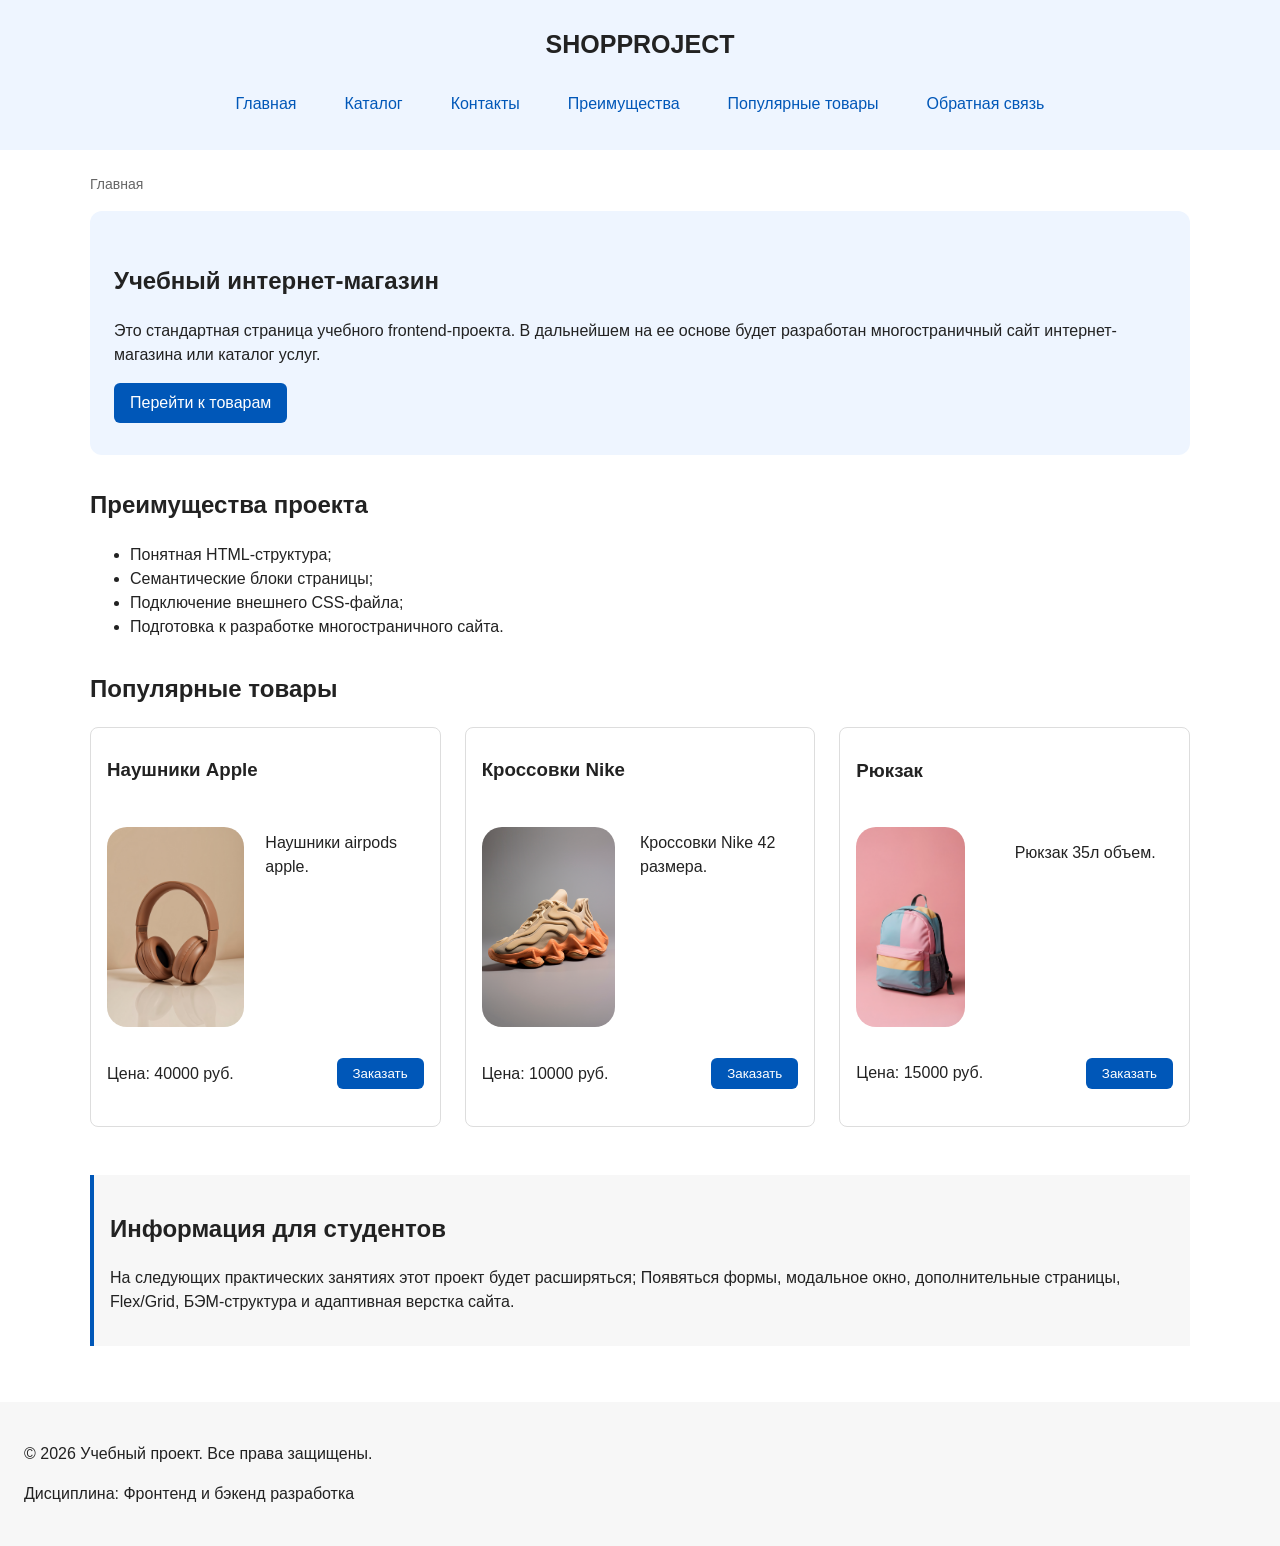
==== commit 47ecadd6: "refactor: apply BEM naming to CSS classes" ====
--- a/index.html
+++ b/index.html
@@ -3,53 +3,52 @@
 <head>
     <meta charset="UTF-8">
     <meta name="viewport" content="width=device-width, initial-scale=1.0">
-    <title>Каталог товаров</title>
+    <title>Главная</title>
     <link rel="stylesheet" href="css/style.css">
     <script src="js/main.js" defer></script>
 </head>
 <body>
-    <header class="header">
+    <header>
         <div class="site-header">
-            <a class="site-logo" href="index.html">ShopProject</a>
+            <a class="site-header__logo" href="index.html">ShopProject</a>
             <nav class="site-nav" aria-label="Основная навигация">
                 <ul class="site-nav__list">
-                    <li><a href="index.html">Главная</a></li>
-                    <li><a href="catalog.html">Каталог</a></li>
-                    <li><a href="contacts.html">Контакты</a></li>
-                    <li><a href="#advantages">Преимущества</a></li>
-                    <li><a href="#popular">Популярные товары</a></li>
-                    <li><a href="#contacts">Обратная связь</a></li>
+                    <li class="site-nav__item"><a class="site-nav__link" href="index.html">Главная</a></li>
+                    <li class="site-nav__item"><a class="site-nav__link" href="catalog.html">Каталог</a></li>
+                    <li class="site-nav__item"><a class="site-nav__link" href="contacts.html">Контакты</a></li>
+                    <li class="site-nav__item"><a class="site-nav__link" href="index.html#advantages">Преимущества</a></li>
+                    <li class="site-nav__item"><a class="site-nav__link" href="index.html#popular">Популярные товары</a></li>
+                    <li class="site-nav__item"><a class="site-nav__link" href="index.html#contacts">Обратная связь</a></li>
                 </ul>
             </nav>
         </div>
     </header>
-    <main class="main">
-        <div class="top__space"></div>
+    <main>
+        <div class="top-space"></div>
         <nav class="breadcrumbs" aria-label="Хлебные крошки">
-            <p style="color: var(--color-muted); margin: 0; padding: 0;">Главная</p>
+            <p class="breadcrumbs__current" style="color: var(--color-muted); margin: 0; padding: 0;">Главная</p>
         </nav>
         <section class="hero">
-            <h1>
+            <h1 class="hero__title">
                 Учебный интернет-магазин
             </h1>
-            <p>
+            <p class="hero__text">
                 Это стандартная страница учебного frontend-проекта. В дальнейшем на ее основе будет разработан многостраничный сайт интернет-магазина или каталог услуг.
             </p>
-            <a class="button" href="#popular">Перейти к товарам</a>
+            <a class="hero__button button" href="#popular">Перейти к товарам</a>
         </section>
-        <section class="section" id="advantages">
-            <h2>Преимущества проекта</h2>
-            <ul class="advantages-list">
-                <li>Понятная HTML-структура;</li>
-                <li>Семантические блоки страницы;</li>
-                <li>Подключение внешнего CSS-файла;</li>
-                <li>Подготовка к разработке многостраничного сайта.</li>
-
+        <section class="project-advantages section" id="advantages">
+            <h2 class="project-advantages__title">Преимущества проекта</h2>
+            <ul class="project-advantages__list">
+                <li class="project-advantages__text">Понятная HTML-структура;</li>
+                <li class="project-advantages__text">Семантические блоки страницы;</li>
+                <li class="project-advantages__text">Подключение внешнего CSS-файла;</li>
+                <li class="project-advantages__text">Подготовка к разработке многостраничного сайта.</li>
             </ul>
         </section>
-        <section class="section" id="popular">
-            <h2>Популярные товары</h2>
-            <div class="popular-cards__section products-grid">
+        <section class="popular-products section" id="popular">
+            <h2 class="popular-products__title">Популярные товары</h2>
+            <div class="popular-products__container products-grid">
                 <article class="product-card">
                     <h3 class="product-card__title">Наушники Apple</h3>
                     <img class="product-card__image" src="./images/close-up-headphones-detail.jpg">
@@ -77,23 +76,24 @@
             </div>
         </section>
         <aside class="aside-info">
-            <h2>Информация для студентов</h2>
-            <p>
+            <h2 class="aside-info__title">Информация для студентов</h2>
+            <p class="aside-info__text">
                 На следующих практических занятиях этот проект будет расширяться; Появяться формы, модальное окно, дополнительные страницы, Flex/Grid, БЭМ-структура и адаптивная верстка сайта.
             </p>
         </aside>
     </main>
-    <footer id="contacts" class="footer">
+    <footer id="contacts" class="site-footer">
         <p>&copy; 2026 Учебный проект. Все права защищены.</p>
         <p>Дисциплина: Фронтенд и бэкенд разработка</p>
     </footer>
     <dialog class="order-dialog" id="order-dialog" aria-labelledby="order-dialog-title">
-        <h2 id="order-dialog-title">Оформление заявки</h2>
+        <h2 id="order-dialog__title">Оформление заявки</h2>
         <form class="order-form" id="order-form" action="#" method="post" novalidate>
             <input id="selected-product" name="selected-product" type="hidden">
-            <div class="form-field">
-                <label for="order-name">Имя</label>
+            <div class="order-form__field">
+                <label class="order-form__label" for="order-name">Имя</label>
                 <input id="order-name"
+                class="order-form__input"
                 name="name"
                 type="text"
                 placeholder="Введите ваше имя"
@@ -101,18 +101,20 @@
                 autocomplete="given-name"
                 required>
             </div>
-            <div class="form-field">
-                <label for="order-email">Email</label>
+            <div class="order-form__field">
+                <label class="order-form__label" for="order-email">Email</label>
                 <input id="order-email"
+                class="order-form__input"
                 name="email"
                 type="email"
                 placeholder="example@mail.ru"
                 autocomplete="email"
                 required>
             </div>
-            <div class="form-field">
-                <label for="order-phone">Телефон</label>
+            <div class="order-form__field">
+                <label class="order-form__label" for="order-phone">Телефон</label>
                 <input id="order-phone"
+                class="order-form__input"
                 name="phone"
                 type="tel"
                 placeholder="+7 (999) 999-99-99"
@@ -121,15 +123,16 @@
                 required>
                 <small>Формат: +7 (999) 999-99-99</small>
             </div>
-            <div class="form-field">
-                <label for="order-date">Дата связи</label>
+            <div class="order-form__field">
+                <label class="order-form__label" for="order-date">Дата связи</label>
                 <input id="order-date"
+                class="order-form__input"
                 name="date"
                 type="date"
                 required>
             </div>
-            <div class="form-field">
-                <label for="order-topic">Тема заявки</label>
+            <div class="order-form__field">
+                <label class="order-form__label" for="order-topic">Тема заявки</label>
                 <select id="order-topic" name="topic" required>
                     <option value="">Выберите тему</option>
                     <option value="product">Заказ товара</option>
@@ -137,25 +140,26 @@
                     <option value="delivery">Доставка</option>
                 </select>
             </div>
-            <div class="form-field">
-                <label for="order-comment">Комментарий</label>
+            <div class="order-form__field">
+                <label class="order-form__label" for="order-comment">Комментарий</label>
                 <textarea
                 id="order-comment" 
                 name="comment"
                 rows="4"
                 placeholder="Укажите дополнительную информацию"></textarea>
             </div>
-            <div class="form-field form-field--checkbox">
-                <label>
+            <div class="order-form__field">
+                <label class="order-form__label">
                     <input id="order-agreement" 
+                    class="order-form__input"
                     type="checkbox"
                     name="agreement" required>
                     Я согласен на обработку персональных данных
                 </label>
             </div>
-            <div class="form-actions">
-                <button type="button" id="close-order-dialog">Закрыть</button>
-                <button type="submit">Отправить заявку</button>
+            <div class="order-form__actions">
+                <button class="order-form__button button--secondary" type="button" id="close-order-dialog">Закрыть</button>
+                <button class="order-form__button button--primary" type="submit">Отправить заявку</button>
             </div>
         </form>
     </dialog>
--- a/css/style.css
+++ b/css/style.css
@@ -101,7 +101,7 @@
   margin-top: 20px;
 }
 
-.header{
+header{
   position: fixed;
   background-color: var(--color-surface-accent);
   width: 100vw;
@@ -135,7 +135,7 @@
   list-style: none;
 }
 
-.site-nav__list a {
+.site-nav__link {
   display: inline-block;
   padding: var(--space-sm) var(--space-md);
   color: var(--color-primary);
@@ -143,25 +143,35 @@
   border-radius: var(--radius-sm);
 }
 
-.site-nav__list a:hover {
+.site-nav__link:hover {
   color: var(--color-white);
   background-color: var(--color-primary);
 }
 
-.top__space{
+.top-space{
   height: 150px;
   width: 100vw;
 }
 
-.site-logo{
+.site-header{
+  display: flex;
+  flex-direction: column;
+  align-items: center;
+  justify-content: space-around;
+  gap: 1%;
+}
+
+.site-header__logo{
   font-weight: bold;
   text-decoration: none;
   color: #222222;
   font-size: 25px;
-}
-
-
-.site-nav.list{
+  text-transform: uppercase;
+  
+}
+
+
+.site-nav__list{
   padding: 0;
   margin: 16px 0 0;
   list-style: none;
@@ -363,7 +373,7 @@
   grid-row: 1 / 2;
 }
 
-.footer{
+.site-footer{
   padding: var(--space-lg);
 }
 
@@ -382,18 +392,23 @@
   background-color: rgba(0, 0, 0, 0.5);
 }
 
-.form-field {
+.order-form {
   margin-bottom: var(--space-md);
 }
 
-.form-field label {
+.order-form__field{
+  margin-bottom: var(--space-md);
+}
+
+.order-form__label {
   display: block;
   margin-bottom: var(--space-xs);
-}
-
-.form-field input,
-.form-field select,
-.form-field textarea {
+
+}
+
+.order-form__input,
+.order-form select,
+.order-form textarea {
   width: 100%;
   padding: 10px 12px;
   border: 1px solid var(--color-border);
@@ -401,25 +416,28 @@
   font: inherit;
 }
 
-.form-field input[type="checkbox"] {
-  width: auto;
-}
-
-.form-field small {
+
+.order-form:nth-last-child(1) > input{
+  width: 25px;
+  height: auto;
+  display: inline;
+}
+
+.order-form small {
   display: block;
   margin-top: var(--space-xs);
   color: var(--color-muted);
 }
 
-.form-field input:hover,
-.form-field select:hover,
-.form-field textarea:hover {
+.order-form input:hover,
+.order-form select:hover,
+.order-form textarea:hover {
   border-color: var(--color-primary);
 }
 
-.form-field input:focus-visible,
-.form-field select:focus-visible,
-.form-field textarea:focus-visible,
+.order-form input:focus-visible,
+.order-form select:focus-visible,
+.order-form textarea:focus-visible,
 .form-actions button:focus-visible {
   outline: 2px solid var(--color-primary);
   outline-offset: 3px;
@@ -432,10 +450,17 @@
 /*
   Кнопки формы.
 */
-.form-actions {
+.order-form__actions{
   display: flex;
   gap: 12px;
   margin-top: 20px;
+}
+
+.order-form__button{
+  width: 200px;
+  height: 50px;
+  font-size: 16px;
+
 }
 
 /*
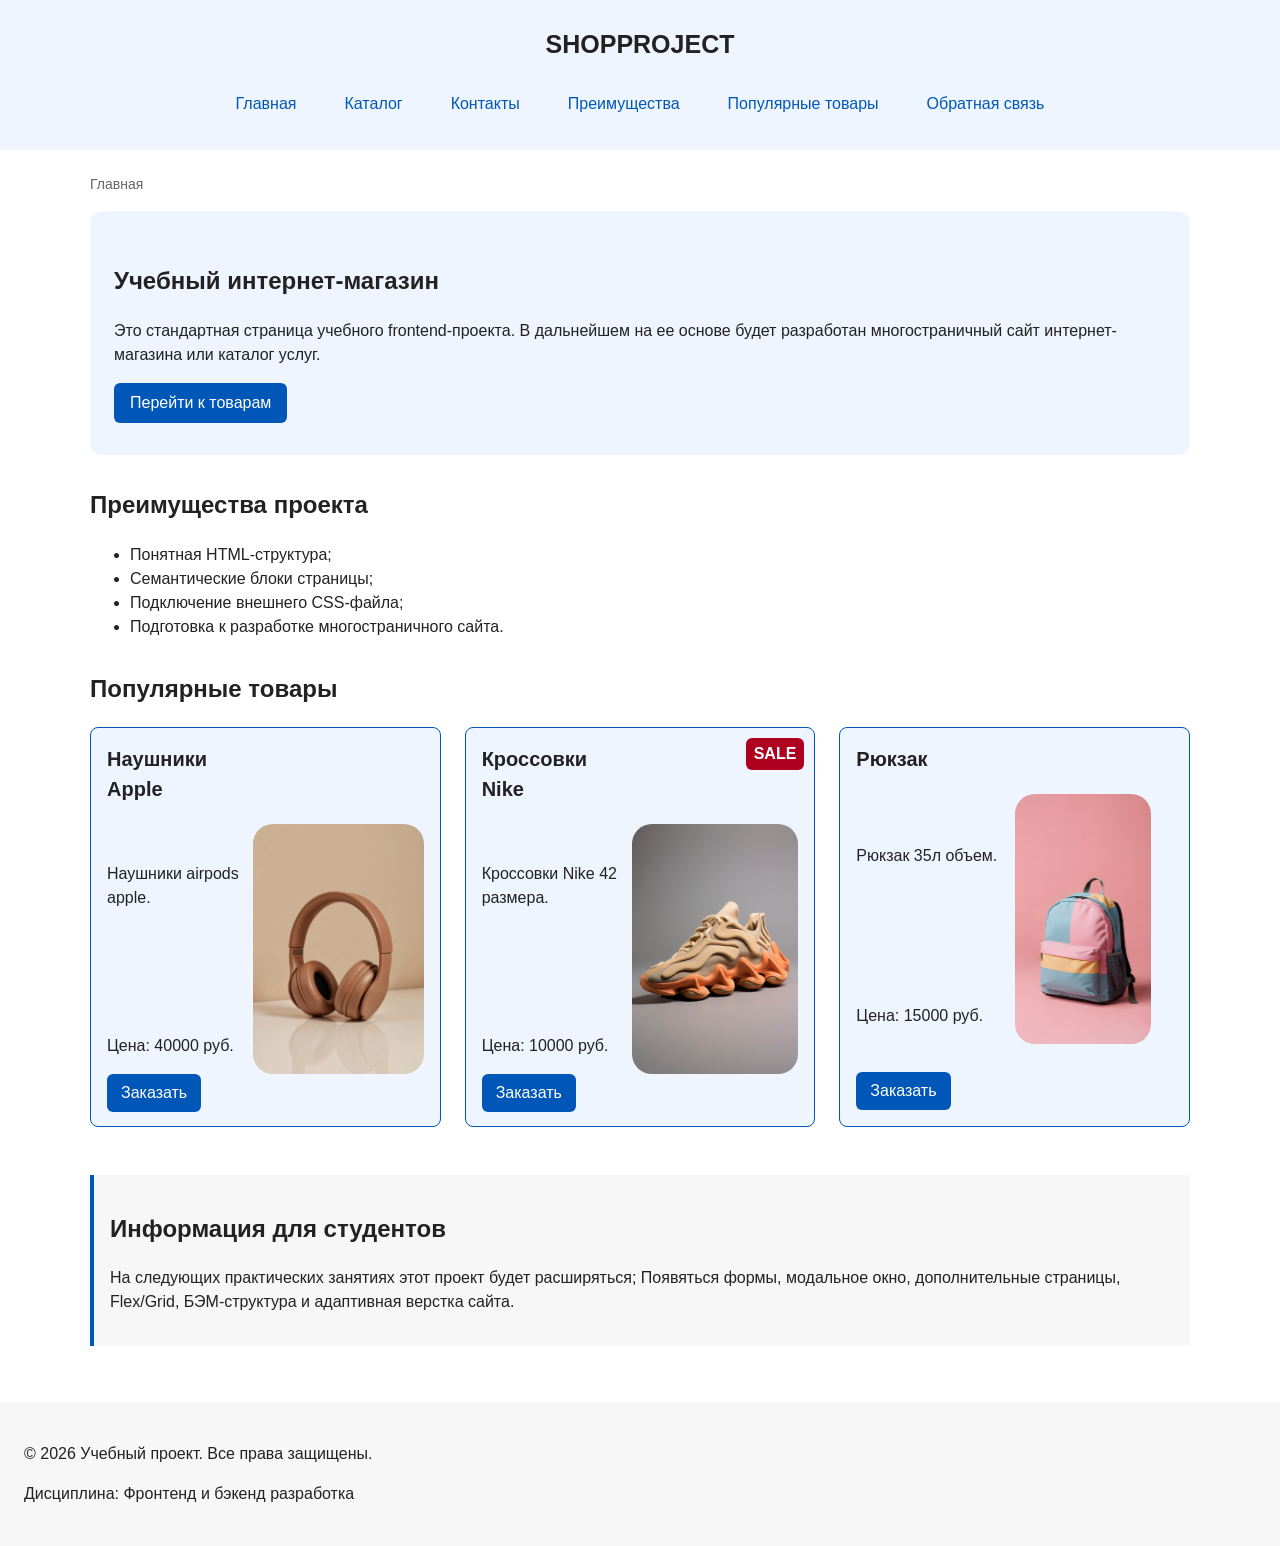
==== commit 340794a7: "practice 8" ====
--- a/index.html
+++ b/index.html
@@ -25,7 +25,7 @@
     </header>
     <main>
         <div class="top-space"></div>
-        <nav class="breadcrumbs" aria-label="Хлебные крошки">
+        <nav class="breadcrumbs" id="breadcrumbs" aria-label="Хлебные крошки">
             <p class="breadcrumbs__current" style="color: var(--color-muted); margin: 0; padding: 0;">Главная</p>
         </nav>
         <section class="hero">
@@ -49,7 +49,7 @@
         <section class="popular-products section" id="popular">
             <h2 class="popular-products__title">Популярные товары</h2>
             <div class="popular-products__container products-grid">
-                <article class="product-card">
+                <article class="product-card product-card--medium">
                     <h3 class="product-card__title">Наушники Apple</h3>
                     <img class="product-card__image" src="./images/close-up-headphones-detail.jpg">
                     <div class="space"></div>
@@ -57,7 +57,7 @@
                     <p class="product-card__price">Цена: 40000 руб.</p>
                     <button class="button product-card__button" type="button" data-product="Товар 1">Заказать</button>
                 </article>
-                <article class="product-card">
+                <article class="product-card product-card--medium product-card--sale">
                     <h3 class="product-card__title">Кроссовки Nike</h3>  
                     <img class="product-card__image" src="./images/close-up-futuristic-sneakers.jpg">
                     <div class="space"></div>
@@ -65,7 +65,7 @@
                     <p class="product-card__price">Цена: 10000 руб.</p>
                     <button class="button product-card__button" type="button" data-product="Товар 2">Заказать</button>
                 </article>
-                <article class="product-card">
+                <article class="product-card product-card--medium">
                     <h3 class="product-card__title">Рюкзак</h3>
                     <img class="product-card__image" src="./images/colorful-pastel-backpack-pink-background.jpg">
                     <div class="space"></div>
@@ -166,5 +166,14 @@
     <p class="success-message" id="success-message" hidden>
         Ваша заявка успешно отправлена!
     </p>
+    <div class="top-scroll">
+        <button class="top-scroll__button" id="top-scroll__button" aria-label="Наверх">
+            <a class="top-scroll__link" href="#breadcrumbs">
+                <svg class="top-scroll__icon" xmlns="http://www.w3.org/2000/svg" viewBox="0 0 24 24" fill="white">
+                    <path d="M12 2L6 8h4v8h4V8h4l-6-6z"/>
+                </svg>
+            </a>
+        </button>
+    </div>
 </body>
 </html>
--- a/css/style.css
+++ b/css/style.css
@@ -118,6 +118,7 @@
 }
 
 .site-header{
+  z-index: 0;
   height: 100%;
   max-width: 1100px;
   margin: 0 auto;
@@ -232,21 +233,6 @@
   gap: var(--space-lg);
 }
 
-.product-card {
-  margin-bottom: var(--space-md);
-  padding: var(--space-md);
-  border: 1px solid var(--color-border);
-  border-radius: var(--radius-md);
-  background-color: var(--color-bg);
-}
-
-.product-card:hover {
-  border-color: var(--color-primary);
-}
-
-.product-card h3 {
-  margin-top: 0;
-}
 
 
 .button {
@@ -323,7 +309,11 @@
 }
 
 .catalog-filters {
-  grid-area: filters;
+  position: sticky;
+  max-height: 550px;
+  top: 200px;
+  z-index: -1;
+  grid-area: 'filters';
   padding: var(--space-md);
   border: 1px solid var(--color-border);
   border-radius: var(--radius-md);
@@ -332,6 +322,17 @@
 .catalog-products {
   grid-area: "products";
 }
+
+
+
+.product-card:hover {
+  border-color: var(--color-primary);
+}
+
+.product-card h3 {
+  margin-top: 0;
+}
+
 
 .product-card{
   display: grid;
@@ -341,7 +342,92 @@
   grid-template-columns: 1fr 1fr;
   height: 400px;
   width: 100%;
-}
+  margin-bottom: var(--space-md);
+  padding: var(--space-md);
+  border: 1px solid var(--color-border);
+  border-radius: var(--radius-md);
+  background-color: var(--color-bg);
+}
+
+
+.product-card--sale{
+  position: relative;
+}
+.product-card--sale::after {
+  content: "SALE";
+  position: absolute;
+  top: 10px;
+  right: 10px;
+  padding: var(--space-xs) var(--space-sm);
+  font-size: 16px;
+  font-weight: bold;
+  color: var(--color-white);
+  background-color: var(--color-danger);
+  border-radius: var(--radius-sm);
+}
+
+.product-card--small{
+  max-height: 300px;
+}
+
+.product-card--small > p{
+  font-size: 14px;
+}
+.product-card--small > h3{
+  font-size: 16px;
+}
+.product-card--small > button{
+  font-size: 12px;
+  padding: 6px 10px;
+}
+.product-card--small > img{
+  height: 150px;
+  align-self: start;
+}
+
+.product-card--medium {
+  max-height: 600px;
+  background-color: var(--color-surface-accent);
+  border: 1px solid var(--color-primary);
+}
+.product-card--medium > p{
+  font-size: 16px;
+}
+.product-card--medium > h3{
+  font-size: 20px;
+}
+.product-card--medium > button{
+  font-size: 16px;
+  padding: 10px 14px;
+}
+.product-card--medium > img{
+  height: 250px;
+  align-self: start;
+}
+
+.product-card--medium > .product-card__description{
+  font-size: 14px;
+  grid-row: 2 / 3;
+  grid-column: 1 / 2;
+  align-self: start;
+}
+.product-card--medium > .product-card__price{
+  grid-row: 3 / 4;
+  grid-column: 1 / 2;
+  align-self: end;
+}
+.product-card--medium > .product-card__button{
+  grid-row: 5 / 6;
+  grid-column: 1 / 2;
+  justify-self: start;
+}
+.product-card--medium > .product-card__image{
+  grid-row: 2 / 4;
+  background-size: cover;
+  height: 250px;
+  border-radius: 20px;
+}
+
 
 .product-card__title{
   grid-row: 1 / 2;
@@ -360,14 +446,19 @@
   grid-column: 2 / 3;
   justify-self: end;
 }
-
 .product-card__image{
   grid-row: 2 / 5;
   background-size: cover;
-  height: 200px;
+  height: 300px;
   border-radius: 20px;
-
-}
+}
+.product-card__image{
+  grid-row: 2 / 5;
+  background-size: cover;
+  height: 150px;
+  border-radius: 20px;
+}
+
 .space{
   grid-column: 2 / 3;
   grid-row: 1 / 2;
@@ -472,4 +563,39 @@
   padding: var(--space-md);
   border-left: 4px solid var(--color-success);
   background-color: var(--color-success-bg);
+}
+
+/* 
+КНОПКА СКРОЛЛА НАВЕРХ */
+
+.top-scroll {
+  display: none;
+  position: fixed;
+  top: 85%;
+  right: 7%;
+  width: 75px;
+  height: 75px;
+}
+.top-scroll.show {
+  display: block;
+  z-index: 1000;
+}
+.top-scroll__button{
+  width: 100%;
+  height: 100%;
+  border: 0;
+  display: flex;
+  
+  justify-content: center;
+  background-color: var(--color-primary);
+  border-radius: 50%;
+  cursor: pointer;
+}
+.top-scroll__link{
+  width: 100%;
+  height: 100%;
+  display: flex;
+  justify-content: center;
+  padding-top: 20%;
+  
 }
